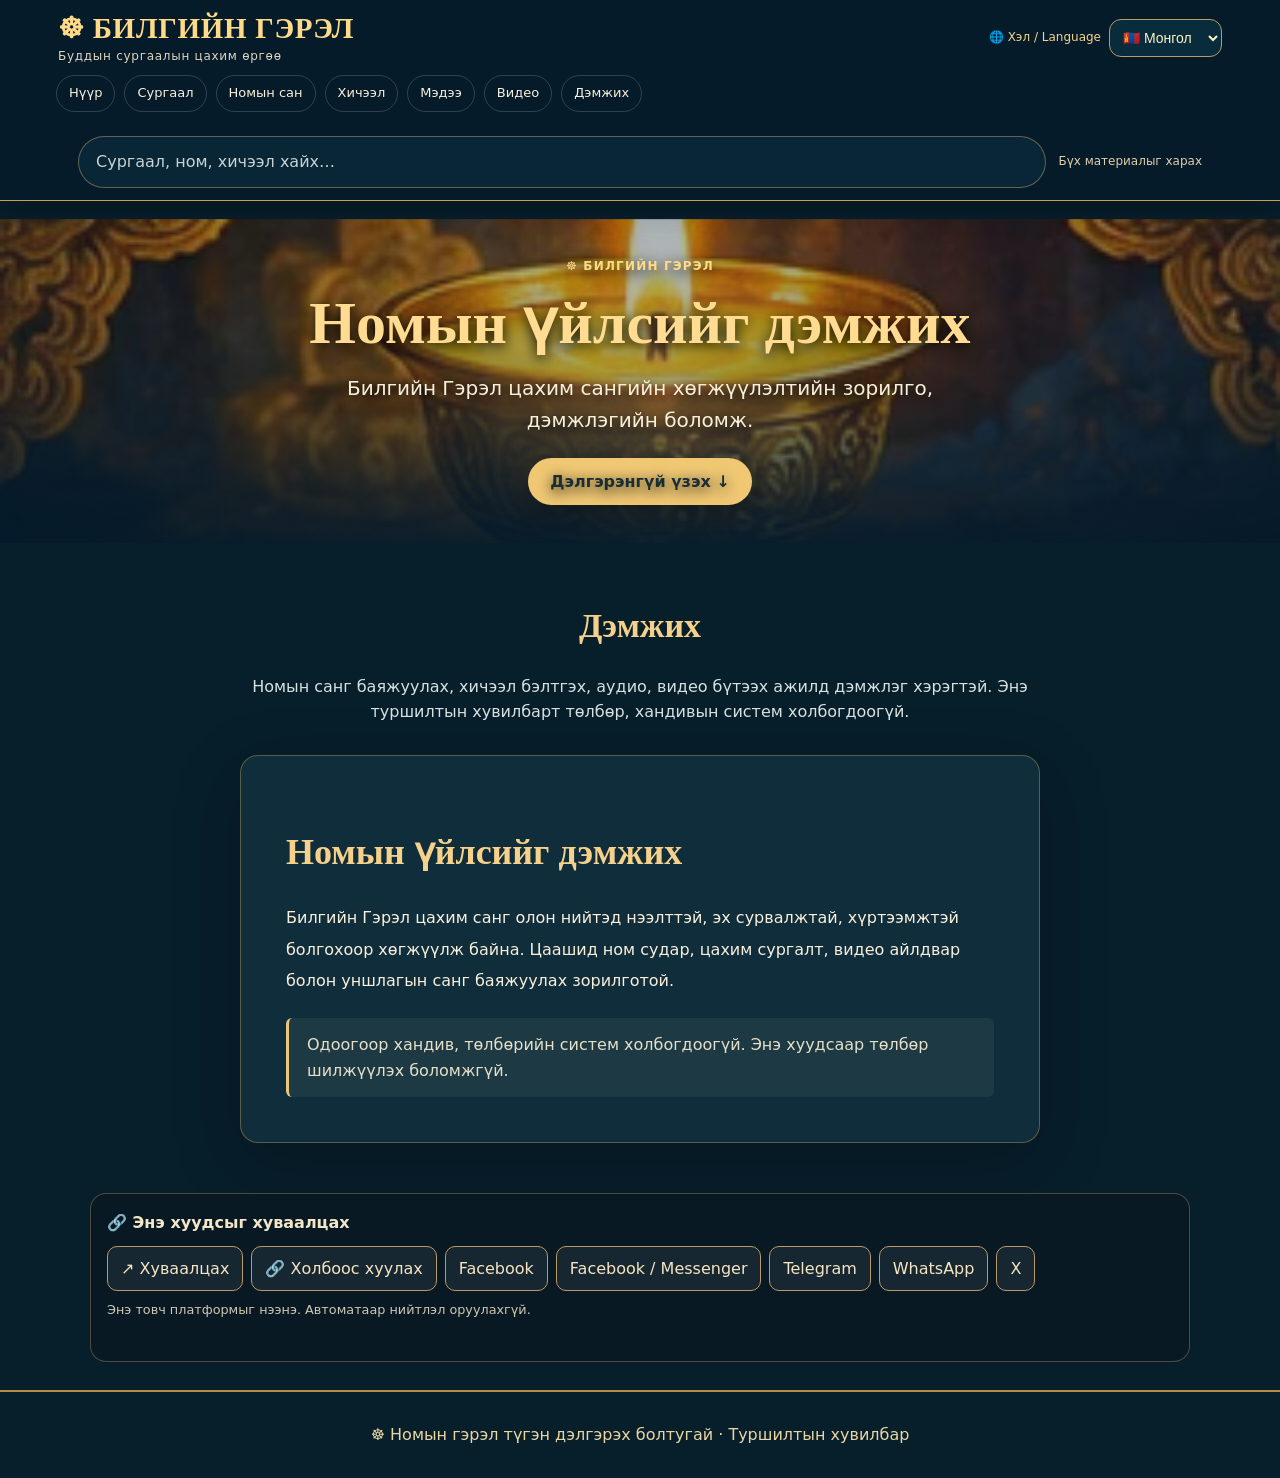
==== demjih.html @ 3743df6e "Add files via upload Signed-off-by: baajiika-cloud <baajiika@gmail.com>" ====
<!DOCTYPE html>

<html lang="mn"><head><meta charset="utf-8"/><meta content="width=device-width,initial-scale=1" name="viewport"/><meta content="#071e2b" name="theme-color"/><title>Дэмжих — Билгийн Гэрэл</title><style>*{box-sizing:border-box}html{scroll-behavior:smooth}body{margin:0;background:#071e2b;color:#f9f0db;font-family:system-ui,-apple-system,"Segoe UI",Arial,sans-serif;line-height:1.6}a{color:inherit}a:focus-visible{outline:3px solid #f8cb6c;outline-offset:4px}header{position:sticky;top:0;z-index:20;background:#071c2bf2;border-bottom:1px solid #c9a14c;backdrop-filter:blur(12px)}.head{max-width:1200px;margin:auto;display:flex;align-items:center;justify-content:space-between;gap:12px;padding:12px 18px}.brand{text-decoration:none;color:#ffda88;font:bold clamp(20px,3vw,29px) Georgia,serif;line-height:1.15}.brand small{display:block;color:#ded5bf;font:12px system-ui;margin-top:4px}.nav{display:flex;gap:5px;flex-wrap:wrap;justify-content:center;max-width:1200px;margin:auto;padding:0 10px 11px}.nav a{text-decoration:none;border:1px solid #ffffff2a;border-radius:999px;padding:7px 12px;font-size:13px}.nav a:hover,.nav a[aria-current=page]{background:#efc977;color:#142c37;border-color:#efc977}.hero{min-height:clamp(330px,48vw,570px);position:relative;display:grid;place-items:center;text-align:center;isolation:isolate;overflow:hidden;background:#1d4553}.hero:before{content:"";position:absolute;inset:0;z-index:-2;background-image:linear-gradient(180deg,#04152242,#05152280 55%,#061b2bee),var(--hero);background-position:center;background-size:cover;animation:reveal 1.1s ease both,zoom 24s ease-in-out infinite alternate}.hero:after{content:"";position:absolute;inset:0;z-index:-1;background:radial-gradient(ellipse,#061c2a24 0%,#04162270 90%)}.hero-inner{padding:38px 18px;max-width:900px;text-shadow:0 3px 14px #000}.eyebrow{color:#ffda87;font-weight:700;letter-spacing:.1em;font-size:12px}.hero h1{font:bold clamp(30px,6vw,60px) Georgia,serif;color:#ffdc91;line-height:1.16;margin:13px auto}.hero p{font-size:clamp(14px,2vw,20px);max-width:680px;margin:0 auto}.cta{display:inline-block;text-decoration:none;background:#f0c874;color:#182d36;border-radius:30px;padding:11px 22px;font-weight:750;margin-top:22px;box-shadow:0 5px 25px #0005}.container{max-width:1160px;margin:auto;padding:36px 18px 64px}.intro{max-width:820px;margin:0 auto 30px;text-align:center}.intro h2{font:700 clamp(23px,4vw,34px) Georgia,serif;color:#f4d18b}.intro p{color:#d7e1df}.grid{display:grid;grid-template-columns:repeat(3,minmax(0,1fr));gap:18px}.card{display:block;text-decoration:none;background:#102f3d;border:1px solid #ad8c4a78;border-radius:17px;overflow:hidden;box-shadow:0 8px 26px #0003;transition:transform .25s,box-shadow .25s}.card:hover{transform:translateY(-5px);box-shadow:0 14px 30px #0007}.card img{width:100%;aspect-ratio:16/9;object-fit:cover;display:block}.card .content{padding:18px}.card h3{margin:0 0 7px;color:#f8d48c;font-size:19px}.card p{font-size:14px;color:#e1e7e5;margin:0 0 10px}.more{color:#f4cc75;font-weight:700;font-size:13px}.article{max-width:800px;margin:auto;background:#102d3b;border:1px solid #c5a35c69;border-radius:18px;padding:clamp(20px,5vw,45px)}.article h2{color:#f5d18b;font:700 clamp(24px,4vw,36px) Georgia,serif}.article p{white-space:pre-line;font-size:16px;line-height:1.95}.back{display:inline-block;margin-bottom:12px;color:#f4cf80}.notice{border-left:3px solid #e8c77d;padding:14px 18px;background:#1d3a44;color:#e6dfc9;border-radius:6px;margin-top:22px}.foot{background:#061724;border-top:1px solid #947641;padding:28px 16px;text-align:center;color:#d8cbaa;font-size:13px}.foot b{color:#f6d38b}.section-tiles{margin-top:24px}.tag{color:#f0cc86;font-size:12px;letter-spacing:.06em}@keyframes reveal{from{opacity:.35}to{opacity:1}}@keyframes zoom{from{transform:scale(1)}to{transform:scale(1.08)}}@media(max-width:800px){.grid{grid-template-columns:repeat(2,minmax(0,1fr))}.nav{flex-wrap:nowrap;justify-content:flex-start;overflow-x:auto;scrollbar-width:thin;padding-bottom:10px}.nav a{white-space:nowrap;flex:none}.hero{min-height:370px}}@media(max-width:520px){.grid{grid-template-columns:1fr}.head{padding:11px 14px}.hero{min-height:350px}.hero-inner{padding:25px 16px}.container{padding:25px 14px 45px}.card img{aspect-ratio:2/1}}@media(prefers-reduced-motion:reduce){*,*:before,*:after{animation:none!important;transition:none!important;scroll-behavior:auto!important}}

.page-section{scroll-margin-top:116px;border-bottom:2px solid #b68c48;min-height:55vh} .page-section:not(:first-child){padding-top:18px}.page-section:not(:first-child) .hero{min-height:290px} .page-section:target{animation:pageIn .55s ease both}@keyframes pageIn{from{opacity:.45;transform:translateY(15px)}to{opacity:1;transform:translateY(0)}} .nav{overflow-x:auto;flex-wrap:nowrap;justify-content:flex-start;scrollbar-width:thin}.nav a{white-space:nowrap;flex:none} .page-section .container{padding-bottom:32px} @media(prefers-reduced-motion:reduce){*,*:before,*:after{animation:none!important;scroll-behavior:auto!important}}
/* 2026 design refresh */
:root{color-scheme:dark;--gold:#f4d18b;--ink:#071e2b}body{overflow-x:hidden}html{scroll-padding-top:128px}header{box-shadow:0 6px 28px #0004}.head{min-height:68px}.brand{letter-spacing:.025em}.nav{gap:9px;padding:0 16px 12px}.nav a{transition:background .2s,transform .2s}.nav a:active{transform:scale(.96)}.card{background:linear-gradient(145deg,#143746,#0b2534);border-color:#d4af635c}.card img{background:#1b4350}.card .content{min-height:125px}.article{box-shadow:0 20px 70px #0003}.article p{overflow-wrap:anywhere}.hero:after{pointer-events:none}.tool-row{max-width:1160px;margin:0 auto;padding:12px 18px;display:flex;align-items:center;gap:12px;flex-wrap:wrap}.search-input{flex:1;min-width:180px;border:1px solid #bba06d80;border-radius:999px;background:#092636;color:#fff;padding:12px 17px;font:inherit}.search-input::placeholder{color:#c8d3d4}.tool-note{font-size:12px;color:#dfcfaa}.quick-btn{border:1px solid #caa65d;border-radius:999px;background:#163947;color:#f9dda0;padding:9px 14px;cursor:pointer;font:inherit}.lesson-actions{display:flex;gap:8px;flex-wrap:wrap;margin-top:14px}.lesson-btn{border:1px solid #cba763;border-radius:10px;padding:9px 12px;color:#ffe4a7;background:#173c48;cursor:pointer;font:inherit}.lesson-btn[aria-pressed=true]{background:#f1ce86;color:#08202c}.reading-guide{background:#0b2b39;border:1px solid #bda06755;border-radius:16px;padding:20px;margin:22px auto;max-width:800px}.reading-guide h3{color:#f4d18b;margin-top:0}.reading-guide p{margin:9px 0}.search-empty{padding:16px;color:#f2d69b}.mobile-top{display:none}.skip-link{position:absolute;left:-999px;top:0;background:#f4d18b;color:#081d29;padding:10px;z-index:100}.skip-link:focus{left:8px}@media(max-width:640px){.head{min-height:58px}.brand{font-size:20px}.mobile-top{display:flex;align-items:center;gap:9px}.nav{scroll-snap-type:x proximity}.nav a{scroll-snap-align:start;min-height:39px;display:inline-flex;align-items:center}.hero{min-height:320px}.hero h1{font-size:clamp(29px,9vw,42px)}.card .content{padding:16px}.article{border-radius:12px;padding:20px 17px}.tool-row{padding:10px 14px}.page-section{scroll-margin-top:112px}}@media(min-width:1200px){.grid{gap:23px}.card img{aspect-ratio:1.9}}
.card[hidden]{display:none!important}
/* Билгийн Гэрэл · хөдөлгөөнт, дасан зохицох загвар */
.menu-toggle{display:none;align-items:center;gap:9px;background:#173c4b;color:#ffe0a0;border:1px solid #d9b66b;border-radius:12px;padding:10px 14px;font-weight:750;font-size:15px;cursor:pointer}
.menu-toggle svg{width:22px;height:22px;stroke:currentColor;fill:none;stroke-width:2;stroke-linecap:round}
.hero:before{animation:reveal 1.1s ease both,zoom 32s ease-in-out infinite alternate;background-position:center 43%;filter:saturate(1.08) brightness(1.1)}
.hero:after{background:radial-gradient(ellipse at 50% 38%,transparent 0%,#04182742 64%,#041827b3 100%)}
.hero-inner{position:relative;z-index:1;animation:heroRise .8s ease both}
.hero .cta{transition:transform .25s ease,box-shadow .25s ease}
.hero .cta:hover{transform:translateY(-3px);box-shadow:0 10px 28px #0007}
.card{transition:transform .35s ease,box-shadow .35s ease,border-color .35s ease}
.card:hover{transform:translateY(-6px);box-shadow:0 16px 36px #0005}
@keyframes heroRise{from{opacity:0;transform:translateY(16px)}to{opacity:1;transform:translateY(0)}}
@keyframes softGlow{0%,100%{opacity:.25;transform:scale(.96)}50%{opacity:.5;transform:scale(1.06)}}
.hero .hero-inner:before{content:"";position:absolute;inset:3% 14%;z-index:-1;pointer-events:none;background:radial-gradient(ellipse,#f3ca7655,transparent 68%);filter:blur(34px);animation:softGlow 9s ease-in-out infinite}
.reveal-on-scroll{opacity:0;transform:translateY(17px);transition:opacity .65s ease,transform .65s ease}
.reveal-on-scroll.is-visible{opacity:1;transform:none}
@media(max-width:720px){
 .head{padding:12px 16px;min-height:76px}.brand{font-size:clamp(20px,5.2vw,25px)}
 .menu-toggle{display:inline-flex;flex-shrink:0}
 header .nav{display:grid;grid-template-columns:repeat(2,minmax(0,1fr));gap:9px;max-height:0;overflow:hidden;visibility:hidden;opacity:0;padding:0 16px;margin:0;transition:max-height .36s ease,opacity .3s ease,padding .3s ease,visibility .3s}
 header.menu-open .nav{max-height:400px;visibility:visible;opacity:1;padding:10px 16px 16px}
 header .nav a{font-size:15px;text-align:center;padding:12px 8px;background:#103545;border-radius:12px}
 .hero{min-height:clamp(380px,75svh,570px)}
 .hero h1{font-size:clamp(29px,8.4vw,43px);line-height:1.16;max-width:580px}
 .hero-inner{padding:34px 20px 40px}
 .hero p{font-size:clamp(14px,3.8vw,17px);line-height:1.55}
 .hero:before{background-position:center 40%}
 .hero .cta{font-size:16px;padding:11px 20px}
}
@media(max-width:390px){.brand{font-size:19px}.brand small{font-size:10px}.menu-toggle{padding:9px 11px;font-size:14px}}
@media(prefers-reduced-motion:reduce){html{scroll-behavior:auto}.hero:before,.hero-inner,.hero .hero-inner:before{animation:none!important}.reveal-on-scroll{opacity:1;transform:none;transition:none}.card,.hero .cta{transition:none}}

/* International library extension — keeps existing layout and content */
.head{flex-wrap:wrap}.locale-control{display:flex;align-items:center;gap:8px;margin-left:auto}.locale-control label{font-size:12px;color:#f3d28c}.locale-control select{max-width:160px;background:#092c3c;color:#fff1c6;border:1px solid #b89c63;border-radius:12px;padding:9px;font-size:14px}.world-library{max-width:1150px;margin:32px auto 60px;padding:26px;border:1px solid #b08a4b;border-radius:22px;background:linear-gradient(135deg,#0d3442,#071f2c);box-shadow:0 16px 44px #0003}.world-head{text-align:center}.world-head>span{letter-spacing:.17em;color:#c9aa70;font-size:11px}.world-head h2{font-size:clamp(25px,4vw,38px);color:#f2d28b;margin:12px 0}.world-head p{max-width:750px;margin:0 auto 24px;line-height:1.65}.world-filters{display:grid;grid-template-columns:2fr 1fr;gap:12px;margin:20px 0}.world-filters input,.world-filters select{width:100%;min-width:0;background:#082432;color:#f6e9ce;border:1px solid #9b8357;border-radius:12px;padding:14px}.world-grid{display:grid;grid-template-columns:repeat(3,minmax(0,1fr));gap:16px}.world-card{border:1px solid #5b6670;border-radius:17px;background:#103b49;padding:22px;min-width:0;transition:transform .25s ease,border-color .25s ease}.world-card:hover{transform:translateY(-4px);border-color:#e2bd76}.world-symbol{font-size:29px}.world-card h3{color:#f3d28c;margin:12px 0 4px;font-size:20px}.world-card small{color:#b8cbd0}.world-card p{line-height:1.6}.world-status{display:inline-block;color:#d7c7a5;border:1px solid #857554;border-radius:99px;padding:5px 9px;font-size:11px}.world-disclaimer{font-size:13px;color:#c6c8c4;margin:20px 0 0}@media(max-width:740px){.head{gap:10px}.locale-control{order:3;width:100%;justify-content:flex-end}.world-library{padding:16px;margin:24px 12px}.world-grid{grid-template-columns:repeat(2,minmax(0,1fr))}.world-filters{grid-template-columns:1fr}.world-card{padding:15px}.world-card h3{font-size:17px}}@media(max-width:420px){.world-grid{grid-template-columns:1fr}}@media(prefers-reduced-motion:reduce){.world-card{transition:none}.world-card:hover{transform:none}}
</style><style>
/* Нэг удаад нэг үндсэн хуудас */
.page-section{display:none!important}
.page-section.active-page{display:block!important;animation:pageEnter .35s ease both}
@keyframes pageEnter{from{opacity:.5;transform:translateY(10px)}to{opacity:1;transform:none}}
.nav a[aria-current="page"]{color:#ffe0a0;border-color:#d7ac66}
@media(prefers-reduced-motion:reduce){.page-section.active-page{animation:none}}
</style><meta content="Билгийн Гэрэл — Буддын сургаал, хичээл, олон улсын номын сан, мэдээ, видео номлолын цахим өргөө." name="description"/><meta content="website" property="og:type"/><meta content="Билгийн Гэрэл" property="og:site_name"/><meta content="Билгийн Гэрэл — Буддын сургаалын цахим өргөө" property="og:title"/><meta content="Буддын сургаал, номын сан, хичээл, мэдээ, видео номлолыг нэг дороос." property="og:description"/><meta content="https://bilgiin-gerel.vercel.app/demjih.html" property="og:url"/><meta content="summary" name="twitter:card"/><meta content="Билгийн Гэрэл" name="twitter:title"/><link href="https://bilgiin-gerel.vercel.app/demjih.html" rel="canonical"/><style>
.bg-share{margin:18px auto 28px;max-width:1100px;padding:16px;border:1px solid rgba(203,169,98,.35);border-radius:16px;background:rgba(10,25,35,.75);color:#f4e6c8}
.bg-share-title{font-size:1rem;font-weight:700;margin-bottom:10px}.bg-share-links{display:flex;flex-wrap:wrap;gap:8px}
.bg-share button,.bg-share a{display:inline-flex;align-items:center;justify-content:center;gap:5px;min-height:42px;padding:9px 13px;border:1px solid #b99b63;border-radius:10px;background:rgba(255,255,255,.06);color:#f5e5c2;text-decoration:none;font:inherit;cursor:pointer}
.bg-share button:focus-visible,.bg-share a:focus-visible{outline:3px solid #fff;outline-offset:2px}
.bg-share-note{font-size:.8rem;opacity:.85;margin-top:9px}.bg-share-feedback{font-size:.85rem;min-height:1.4em;margin-top:5px}
</style><style>
.skip-to-content{position:absolute;left:12px;top:-90px;z-index:999;background:#f3ce79;color:#132938;padding:12px 18px;border-radius:8px}
.skip-to-content:focus{top:10px}
button:focus-visible,select:focus-visible,input:focus-visible{outline:3px solid #f5d077;outline-offset:3px}
@media(prefers-reduced-motion:reduce){*,*::before,*::after{scroll-behavior:auto!important;animation-duration:.01ms!important;transition-duration:.01ms!important}}
</style><link href="https://bilgiin-gerel.vercel.app/" rel="canonical"/><link href="/favicon.svg" rel="icon" type="image/svg+xml"/><link href="/site.webmanifest" rel="manifest"/><style>
/* Нүүр хуудасны бүтэн дүр: зургийг огт тайрахгүй */
#nuur .hero-home-full{display:grid;grid-template-columns:minmax(0,1fr) minmax(360px,1fr);align-items:center;min-height:520px;gap:clamp(12px,3vw,44px);padding:clamp(22px,4vw,56px) max(20px,calc((100vw - 1200px)/2));overflow:hidden;background:linear-gradient(135deg,#092535,#103b46 65%,#092432);isolation:isolate}
#nuur .hero-home-full::before{content:"";position:relative;inset:auto;z-index:auto;display:block;width:100%;height:min(66vw,510px);min-height:360px;background-image:var(--hero);background-repeat:no-repeat;background-size:contain;background-position:center;animation:homeImageEnter .7s ease-out both;grid-column:2;grid-row:1}
#nuur .hero-home-full::after{display:none}
#nuur .hero-home-full .hero-inner{grid-column:1;grid-row:1;text-align:left;padding:24px 0;max-width:620px;text-shadow:none}
#nuur .hero-home-full h1{font-size:clamp(31px,3.5vw,54px);line-height:1.2;margin:16px 0;color:#f9d992}
#nuur .hero-home-full p{margin:0;max-width:570px;color:#e8e8dc;line-height:1.8}
#nuur .hero-home-full .cta{margin-top:25px}
@keyframes homeImageEnter{from{opacity:.3;transform:translateY(12px)}to{opacity:1;transform:none}}
@media(max-width:800px){
 #nuur .hero-home-full{grid-template-columns:minmax(0,1fr);gap:4px;min-height:0;padding:24px 18px 38px}
 #nuur .hero-home-full::before{grid-column:1;grid-row:1;width:100%;height:auto;min-height:0;aspect-ratio:450/330;background-size:contain}
 #nuur .hero-home-full .hero-inner{grid-column:1;grid-row:2;text-align:center;padding:14px 0 0;max-width:100%}
 #nuur .hero-home-full h1{font-size:clamp(28px,6.2vw,42px);margin:12px auto}
 #nuur .hero-home-full p{margin:auto}
}
@media(prefers-reduced-motion:reduce){#nuur .hero-home-full::before{animation:none}}
</style></head><body><a class="skip-to-content" href="#main-content">Үндсэн агуулга руу шилжих</a><a class="skip-link" href="#nuur">Үндсэн агуулга руу очих</a><header><div class="head"><a class="brand" href="#nuur">☸ БИЛГИЙН ГЭРЭЛ<small>Буддын сургаалын цахим өргөө</small></a><button aria-controls="main-nav" aria-expanded="false" class="menu-toggle" id="mobile-menu-toggle" type="button"><svg aria-hidden="true" viewbox="0 0 24 24"><path d="M4 6h16M4 12h16M4 18h16"></path></svg><span>Цэс</span></button><div class="locale-control"><label for="site-language">🌐 <span id="lang-label">Хэл / Language</span></label><select aria-label="Сайтын хэл сонгох" id="site-language"><option value="mn">🇲🇳 Монгол</option><option value="en">🇬🇧 English</option><option value="bo">🏔️ བོད་སྐད།</option><option value="zh">🇨🇳 中文</option><option value="ja">🇯🇵 日本語</option><option value="ko">🇰🇷 한국어</option><option value="ru">🇷🇺 Русский</option></select></div></div><nav aria-label="Үндсэн цэс" class="nav" id="main-nav"><a href="#nuur">Нүүр</a><a href="#surgaal">Сургаал</a><a href="#nom">Номын сан</a><a href="#hicheel">Хичээл</a><a href="#medee">Мэдээ</a><a href="#video">Видео</a><a href="#demjih">Дэмжих</a></nav><div class="tool-row" role="search"><input aria-label="Сайтын материал хайх" class="search-input" id="site-search" placeholder="Сургаал, ном, хичээл хайх…" type="search"/><span aria-live="polite" class="tool-note" id="search-status">Бүх материалыг харах</span></div></header><section class="page-section" id="nuur"><section class="hero hero-home-full" style="--hero:url([data-uri])"><div class="hero-inner"><div class="eyebrow">☸ БИЛГИЙН ГЭРЭЛ</div><h1>Номын гэрэл түгэн дэлгэрэх болтугай</h1><p>Монголын Буддын шашны сургаал, ном судар, хичээл, айлдварын цахим өргөө.</p><a class="cta" href="#nuur-aguulga">Дэлгэрэнгүй үзэх ↓</a></div></section><section class="container" id="nuur-aguulga"><div class="intro"><h2>Нүүр</h2><p>Билгийн Гэрэл цахим өргөөд тавтай морил. Энд Буддын сургаалын суурь ойлголтыг энгийн тайлбартай уншиж, анхан шатны хичээлүүдтэй танилцаж болно.</p></div><div class="grid section-tiles"><a class="card" href="#surgaal"><img alt="Сургаал хэсгийн дүрслэл" decoding="async" loading="lazy" src="[data-uri]"/><div class="content"><h3>Сургаал</h3><p>Бодь сэтгэл, шүтэн барилдлага, энэрэл нигүүлсэл, амьдралд хэрэгжүүлэх ухаан.</p><span class="more">Нээж үзэх →</span></div></a><a class="card" href="#nom"><img alt="Номын сан хэсгийн дүрслэл" decoding="async" loading="lazy" src="[data-uri]"/><div class="content"><h3>Номын сан</h3><p>Судар, ном, тайлбар, товхимлыг сэдвээр нь ангилан уншаарай.</p><span class="more">Нээж үзэх →</span></div></a><a class="card" href="#hicheel"><img alt="Хичээл хэсгийн дүрслэл" decoding="async" loading="lazy" src="[data-uri]"/><div class="content"><h3>Хичээл</h3><p>Анхан шатнаас эхлэн ойлголтоо алхам алхмаар гүнзгийрүүлэх сургалт.</p><span class="more">Нээж үзэх →</span></div></a><a class="card" href="#medee"><img alt="Мэдээ хэсгийн дүрслэл" decoding="async" loading="lazy" src="[data-uri]"/><div class="content"><h3>Мэдээ</h3><p>Цахим сангийн хөгжүүлэлт, номын танилцуулга, зар мэдээ.</p><span class="more">Нээж үзэх →</span></div></a><a class="card" href="#video"><img alt="Видео хэсгийн дүрслэл" decoding="async" loading="lazy" src="[data-uri]"/><div class="content"><h3>Видео</h3><p>Бясалгалын заавар, сургаалын тайлбар, айлдварын бичлэгийн сан.</p><span class="more">Нээж үзэх →</span></div></a><a class="card" href="#demjih"><img alt="Дэмжих хэсгийн дүрслэл" decoding="async" loading="lazy" src="[data-uri]"/><div class="content"><h3>Дэмжих</h3><p>Билгийн Гэрэл цахим сангийн хөгжүүлэлтийн зорилго, дэмжлэгийн боломж.</p><span class="more">Нээж үзэх →</span></div></a></div></section><div class="bg-share" data-share-section="nuur"><div class="bg-share-title">🔗 Энэ хуудсыг хуваалцах</div><div class="bg-share-links"><button data-share="native" type="button">↗ Хуваалцах</button><button data-share="copy" type="button">🔗 Холбоос хуулах</button><button data-share="facebook" type="button">Facebook</button><button data-share="messenger" title="Facebook-ийн хуваалцах цонх нээнэ; Messenger-ийг тэндээс сонгож болно" type="button">Facebook / Messenger</button><button data-share="telegram" type="button">Telegram</button><button data-share="whatsapp" type="button">WhatsApp</button><button data-share="x" type="button">X</button></div><div class="bg-share-note">Хуваалцах товч нь сонгосон платформыг нээнэ. Автоматаар нийтлэл оруулахгүй.</div><div aria-live="polite" class="bg-share-feedback" role="status"></div></div></section><section class="page-section" id="surgaal"><section class="hero" style="--hero:url([data-uri])"><div class="hero-inner"><div class="eyebrow">☸ БИЛГИЙН ГЭРЭЛ</div><h1>Буддын сургаал</h1><p>Бодь сэтгэл, шүтэн барилдлага, энэрэл нигүүлсэл, амьдралд хэрэгжүүлэх ухаан.</p><a class="cta" href="#surgaal-aguulga">Дэлгэрэнгүй үзэх ↓</a></div></section><section class="container" id="surgaal-aguulga"><div class="intro"><h2>Сургаал</h2><p>Сургаалын гол ойлголтуудыг эхлэгчдэд зориулан хураангуйллаа. Эдгээр нь уламжлалт судрын бүрэн орчуулга бус, танин мэдэхүйн тайлбар юм.</p></div><div class="grid section-tiles"><a class="card" href="#unshih-1"><img alt="Хутагтын дөрвөн үнэн сэдвийн дүрслэл" decoding="async" loading="lazy" src="[data-uri]"/><div class="content"><span class="tag">Сургаал</span><h3>Хутагтын дөрвөн үнэн</h3><p>Зовлон, түүний шалтгаан, гэтлэхүй, гэтлэх мөр.</p><span class="more">Дэлгэрэнгүй унших →</span></div></a><a class="card" href="#unshih-2"><img alt="Бодь сэтгэл сэдвийн дүрслэл" decoding="async" loading="lazy" src="[data-uri]"/><div class="content"><span class="tag">Сургаал</span><h3>Бодь сэтгэл</h3><p>Хамаг амьтны тусын тулд гэгээрэлд тэмүүлэх эрхэм сэтгэл.</p><span class="more">Дэлгэрэнгүй унших →</span></div></a><a class="card" href="#unshih-3"><img alt="Шүтэн барилдлага сэдвийн дүрслэл" decoding="async" loading="lazy" src="[data-uri]"/><div class="content"><span class="tag">Сургаал</span><h3>Шүтэн барилдлага</h3><p>Аливаа үзэгдэл шалтгаан, нөхцөлөөс хамааран үүсдэг.</p><span class="more">Дэлгэрэнгүй унших →</span></div></a><a class="card" href="#unshih-4"><img alt="Арван хар нүгэл ба арван цагаан буян сэдвийн дүрслэл" decoding="async" loading="lazy" src="[data-uri]"/><div class="content"><span class="tag">Сургаал</span><h3>Арван хар нүгэл ба арван цагаан буян</h3><p>Бие, хэл, сэтгэлийн үйлээ хянах тухай.</p><span class="more">Дэлгэрэнгүй унших →</span></div></a></div></section><div class="bg-share" data-share-section="surgaal"><div class="bg-share-title">🔗 Энэ хуудсыг хуваалцах</div><div class="bg-share-links"><button data-share="native" type="button">↗ Хуваалцах</button><button data-share="copy" type="button">🔗 Холбоос хуулах</button><button data-share="facebook" type="button">Facebook</button><button data-share="messenger" title="Facebook-ийн хуваалцах цонх нээнэ; Messenger-ийг тэндээс сонгож болно" type="button">Facebook / Messenger</button><button data-share="telegram" type="button">Telegram</button><button data-share="whatsapp" type="button">WhatsApp</button><button data-share="x" type="button">X</button></div><div class="bg-share-note">Хуваалцах товч нь сонгосон платформыг нээнэ. Автоматаар нийтлэл оруулахгүй.</div><div aria-live="polite" class="bg-share-feedback" role="status"></div></div></section><section class="page-section" id="nom"><section class="hero" style="--hero:url([data-uri])"><div class="hero-inner"><div class="eyebrow">☸ БИЛГИЙН ГЭРЭЛ</div><h1>Цахим номын сан</h1><p>Судар, ном, тайлбар, товхимлыг сэдвээр нь ангилан уншаарай.</p><a class="cta" href="#nom-aguulga">Дэлгэрэнгүй үзэх ↓</a></div></section><section class="container" id="nom-aguulga"><div class="intro"><h2>Номын сан</h2><p>Номын сангийн туршилтын хэсэгт зохиогчийн эрхийн асуудалгүй, шинээр бичсэн товч тайлбаруудыг байршуулсан. Баталгаажуулсан эх судруудыг цаашид нэмж болно.</p></div><div class="grid section-tiles"><a class="card" href="#unshih-5"><img alt="Гурван эрдэнийн тухай товч уншлага сэдвийн дүрслэл" decoding="async" loading="lazy" src="[data-uri]"/><div class="content"><span class="tag">Номын сан</span><h3>Гурван эрдэнийн тухай товч уншлага</h3><p>Бурхан, Ном, Хувраг гурвын утга.</p><span class="more">Дэлгэрэнгүй унших →</span></div></a><a class="card" href="#unshih-6"><img alt="Өдөр тутмын бясалгалын товхимол сэдвийн дүрслэл" decoding="async" loading="lazy" src="[data-uri]"/><div class="content"><span class="tag">Номын сан</span><h3>Өдөр тутмын бясалгалын товхимол</h3><p>Анхаарал, амьсгал, эргэцүүллийн энгийн дадал.</p><span class="more">Дэлгэрэнгүй унших →</span></div></a><a class="card" href="#unshih-7"><img alt="Шантидевагийн сургаалтай танилцах нь сэдвийн дүрслэл" decoding="async" loading="lazy" src="[data-uri]"/><div class="content"><span class="tag">Номын сан</span><h3>Шантидевагийн сургаалтай танилцах нь</h3><p>“Бодьсадвын явдалд орохуй” бүтээлийн сэдэвчилсэн танилцуулга.</p><span class="more">Дэлгэрэнгүй унших →</span></div></a></div><section class="world-library" id="world-library"><div class="world-head"><span>☸ INTERNATIONAL LIBRARY</span><h2 id="world-title">Олон улсын номын сан</h2><p id="world-note">Энэ хэсэгт дэлхийн олон орны эх судар, тайлбар, орчуулгыг эх сурвалж болон зохиогчийн эрхийг нягталсны дараа нэмнэ.</p></div><div class="world-filters"><input aria-label="Номын сангийн хайлт" id="world-search" placeholder="Номын нэр, хэл, сэдвээр хайх" type="search"/><select aria-label="Номын сангийн төрөл" id="world-filter"><option value="all">Бүх сан</option><option value="mn">Монгол номын сан</option><option value="bo">Төвөд номын сан</option><option value="pi">Пали судрын сан</option><option value="sa">Санскрит судрын сан</option><option value="zh">Хятад судрын сан</option><option value="other">Дэлхийн бусад орны сан</option></select></div><div class="world-grid"><article class="world-card" data-coll="mn" data-search="Монгол номын сан Mongolian texts Монгол хэл дээрх сургаал, тайлбар, ном судар"><span class="world-symbol">☸</span><h3>Монгол номын сан</h3><small>Mongolian texts</small><p>Монгол хэл дээрх сургаал, тайлбар, ном судар</p><span class="world-status">Материал нэмэхээр төлөвлөсөн</span></article><article class="world-card" data-coll="bo" data-search="Төвөд номын сан Tibetan texts Канжуур, Данжуур, төвөд хэлний тайлбар зохиол"><span class="world-symbol">📜</span><h3>Төвөд номын сан</h3><small>Tibetan texts</small><p>Канжуур, Данжуур, төвөд хэлний тайлбар зохиол</p><span class="world-status">Материал нэмэхээр төлөвлөсөн</span></article><article class="world-card" data-coll="pi" data-search="Пали судрын сан Pali Canon Типитака, Никая болон тайлбарууд"><span class="world-symbol">🍃</span><h3>Пали судрын сан</h3><small>Pali Canon</small><p>Типитака, Никая болон тайлбарууд</p><span class="world-status">Материал нэмэхээр төлөвлөсөн</span></article><article class="world-card" data-coll="sa" data-search="Санскрит судрын сан Sanskrit texts Их хөлгөний судар, шастирын эх сурвалж"><span class="world-symbol">🪷</span><h3>Санскрит судрын сан</h3><small>Sanskrit texts</small><p>Их хөлгөний судар, шастирын эх сурвалж</p><span class="world-status">Материал нэмэхээр төлөвлөсөн</span></article><article class="world-card" data-coll="zh" data-search="Хятад судрын сан Chinese texts Хятад хэлний Буддын судар, тайлбар"><span class="world-symbol">📖</span><h3>Хятад судрын сан</h3><small>Chinese texts</small><p>Хятад хэлний Буддын судар, тайлбар</p><span class="world-status">Материал нэмэхээр төлөвлөсөн</span></article><article class="world-card" data-coll="other" data-search="Дэлхийн бусад орны сан World collections Англи, Япон, Солонгос, Орос болон бусад хэл"><span class="world-symbol">🌏</span><h3>Дэлхийн бусад орны сан</h3><small>World collections</small><p>Англи, Япон, Солонгос, Орос болон бусад хэл</p><span class="world-status">Материал нэмэхээр төлөвлөсөн</span></article></div><p hidden="" id="world-empty">Илэрц олдсонгүй.</p><p class="world-disclaimer" id="world-disclaimer">Одоогоор эдгээр нь номын сангийн ангилал юм. Бодит судар, PDF болон орчуулгыг эх сурвалж, зөвшөөрлийг баталгаажуулсны дараа байршуулна.</p></section></section><div class="bg-share" data-share-section="nom"><div class="bg-share-title">🔗 Энэ хуудсыг хуваалцах</div><div class="bg-share-links"><button data-share="native" type="button">↗ Хуваалцах</button><button data-share="copy" type="button">🔗 Холбоос хуулах</button><button data-share="facebook" type="button">Facebook</button><button data-share="messenger" title="Facebook-ийн хуваалцах цонх нээнэ; Messenger-ийг тэндээс сонгож болно" type="button">Facebook / Messenger</button><button data-share="telegram" type="button">Telegram</button><button data-share="whatsapp" type="button">WhatsApp</button><button data-share="x" type="button">X</button></div><div class="bg-share-note">Хуваалцах товч нь сонгосон платформыг нээнэ. Автоматаар нийтлэл оруулахгүй.</div><div aria-live="polite" class="bg-share-feedback" role="status"></div></div></section><section class="page-section" id="hicheel"><section class="hero" style="--hero:url([data-uri])"><div class="hero-inner"><div class="eyebrow">☸ БИЛГИЙН ГЭРЭЛ</div><h1>Цахим хичээл</h1><p>Анхан шатнаас эхлэн ойлголтоо алхам алхмаар гүнзгийрүүлэх сургалт.</p><a class="cta" href="#hicheel-aguulga">Дэлгэрэнгүй үзэх ↓</a></div></section><section class="container" id="hicheel-aguulga"><div class="intro"><h2>Хичээл</h2><p>Хичээл бүр зорилго, товч тайлбар, өөрийгөө шалгах асуулттай. Дуусгасан хичээлийг энэ төхөөрөмж дээр түр тэмдэглэж болно.</p></div><div class="grid section-tiles"><a class="card" href="#unshih-8"><img alt="Хичээл 1 — Гурван эрдэнэ сэдвийн дүрслэл" decoding="async" loading="lazy" src="[data-uri]"/><div class="content"><span class="tag">Хичээл</span><h3>Хичээл 1 — Гурван эрдэнэ</h3><p>Анхан шат • 10 минут</p><span class="more">Дэлгэрэнгүй унших →</span></div></a><a class="card" href="#unshih-9"><img alt="Хичээл 2 — Үйл ба үр сэдвийн дүрслэл" decoding="async" loading="lazy" src="[data-uri]"/><div class="content"><span class="tag">Хичээл</span><h3>Хичээл 2 — Үйл ба үр</h3><p>Анхан шат • 12 минут</p><span class="more">Дэлгэрэнгүй унших →</span></div></a><a class="card" href="#unshih-10"><img alt="Хичээл 3 — Энэрэл нигүүлсэл сэдвийн дүрслэл" decoding="async" loading="lazy" src="[data-uri]"/><div class="content"><span class="tag">Хичээл</span><h3>Хичээл 3 — Энэрэл нигүүлсэл</h3><p>Анхан шат • 15 минут</p><span class="more">Дэлгэрэнгүй унших →</span></div></a><a class="card" href="#unshih-11"><img alt="Хичээл 4 — Шүтэн барилдлага сэдвийн дүрслэл" decoding="async" loading="lazy" src="[data-uri]"/><div class="content"><span class="tag">Хичээл</span><h3>Хичээл 4 — Шүтэн барилдлага</h3><p>Дунд шатны эхлэл • 18 минут</p><span class="more">Дэлгэрэнгүй унших →</span></div></a></div></section><div class="bg-share" data-share-section="hicheel"><div class="bg-share-title">🔗 Энэ хуудсыг хуваалцах</div><div class="bg-share-links"><button data-share="native" type="button">↗ Хуваалцах</button><button data-share="copy" type="button">🔗 Холбоос хуулах</button><button data-share="facebook" type="button">Facebook</button><button data-share="messenger" title="Facebook-ийн хуваалцах цонх нээнэ; Messenger-ийг тэндээс сонгож болно" type="button">Facebook / Messenger</button><button data-share="telegram" type="button">Telegram</button><button data-share="whatsapp" type="button">WhatsApp</button><button data-share="x" type="button">X</button></div><div class="bg-share-note">Хуваалцах товч нь сонгосон платформыг нээнэ. Автоматаар нийтлэл оруулахгүй.</div><div aria-live="polite" class="bg-share-feedback" role="status"></div></div></section><section class="page-section" id="medee"><section class="hero" style="--hero:url([data-uri])"><div class="hero-inner"><div class="eyebrow">☸ БИЛГИЙН ГЭРЭЛ</div><h1>Мэдээ, мэдээлэл</h1><p>Цахим сангийн хөгжүүлэлт, номын танилцуулга, зар мэдээ.</p><a class="cta" href="#medee-aguulga">Дэлгэрэнгүй үзэх ↓</a></div></section><section class="container" id="medee-aguulga"><div class="intro"><h2>Мэдээ</h2><p>Энэ хэсгийн нийтлэлүүд нь сайтын жишиг агуулга бөгөөд бодит хийд, байгууллагын албан ёсны мэдээ биш.</p></div><div class="grid section-tiles"><a class="card" href="#unshih-12"><img alt="Цахим номын өргөөний туршилтын хувилбар сэдвийн дүрслэл" decoding="async" loading="lazy" src="[data-uri]"/><div class="content"><span class="tag">Мэдээ</span><h3>Цахим номын өргөөний туршилтын хувилбар</h3><p>Сайтын хөгжүүлэлтийн тэмдэглэл</p><span class="more">Дэлгэрэнгүй унших →</span></div></a><a class="card" href="#unshih-13"><img alt="Номын сангийн агуулгыг баяжуулах төлөвлөгөө сэдвийн дүрслэл" decoding="async" loading="lazy" src="[data-uri]"/><div class="content"><span class="tag">Мэдээ</span><h3>Номын сангийн агуулгыг баяжуулах төлөвлөгөө</h3><p>Цаашдын ажлын танилцуулга</p><span class="more">Дэлгэрэнгүй унших →</span></div></a></div></section><div class="bg-share" data-share-section="medee"><div class="bg-share-title">🔗 Энэ хуудсыг хуваалцах</div><div class="bg-share-links"><button data-share="native" type="button">↗ Хуваалцах</button><button data-share="copy" type="button">🔗 Холбоос хуулах</button><button data-share="facebook" type="button">Facebook</button><button data-share="messenger" title="Facebook-ийн хуваалцах цонх нээнэ; Messenger-ийг тэндээс сонгож болно" type="button">Facebook / Messenger</button><button data-share="telegram" type="button">Telegram</button><button data-share="whatsapp" type="button">WhatsApp</button><button data-share="x" type="button">X</button></div><div class="bg-share-note">Хуваалцах товч нь сонгосон платформыг нээнэ. Автоматаар нийтлэл оруулахгүй.</div><div aria-live="polite" class="bg-share-feedback" role="status"></div></div></section><section class="page-section" id="video"><section class="hero" style="--hero:url([data-uri])"><div class="hero-inner"><div class="eyebrow">☸ БИЛГИЙН ГЭРЭЛ</div><h1>Видео, аудио сан</h1><p>Бясалгалын заавар, сургаалын тайлбар, айлдварын бичлэгийн сан.</p><a class="cta" href="#video-aguulga">Дэлгэрэнгүй үзэх ↓</a></div></section><section class="container" id="video-aguulga"><div class="intro"><h2>Видео</h2><p>Одоогоор бодит видео файл холбогдоогүй. Доорх картуудад цаашид хийх бичлэгүүдийн агуулга, хугацаа, зохиолын төлөвлөгөөг харууллаа.</p></div><div class="grid section-tiles"><a class="card" href="#unshih-14"><img alt="5 минутын анхаарал төвлөрүүлэх дадал сэдвийн дүрслэл" decoding="async" loading="lazy" src="[data-uri]"/><div class="content"><span class="tag">Видео</span><h3>5 минутын анхаарал төвлөрүүлэх дадал</h3><p>Видео зохиол • 5 минут</p><span class="more">Дэлгэрэнгүй унших →</span></div></a><a class="card" href="#unshih-15"><img alt="Бодь сэтгэлийн тухай богино тайлбар сэдвийн дүрслэл" decoding="async" loading="lazy" src="[data-uri]"/><div class="content"><span class="tag">Видео</span><h3>Бодь сэтгэлийн тухай богино тайлбар</h3><p>Reels зохиол • 45 секунд</p><span class="more">Дэлгэрэнгүй унших →</span></div></a></div></section><div class="bg-share" data-share-section="video"><div class="bg-share-title">🔗 Энэ хуудсыг хуваалцах</div><div class="bg-share-links"><button data-share="native" type="button">↗ Хуваалцах</button><button data-share="copy" type="button">🔗 Холбоос хуулах</button><button data-share="facebook" type="button">Facebook</button><button data-share="messenger" title="Facebook-ийн хуваалцах цонх нээнэ; Messenger-ийг тэндээс сонгож болно" type="button">Facebook / Messenger</button><button data-share="telegram" type="button">Telegram</button><button data-share="whatsapp" type="button">WhatsApp</button><button data-share="x" type="button">X</button></div><div class="bg-share-note">Хуваалцах товч нь сонгосон платформыг нээнэ. Автоматаар нийтлэл оруулахгүй.</div><div aria-live="polite" class="bg-share-feedback" role="status"></div></div></section><section class="page-section" id="demjih"><section class="hero" style="--hero:url([data-uri])"><div class="hero-inner"><div class="eyebrow">☸ БИЛГИЙН ГЭРЭЛ</div><h1>Номын үйлсийг дэмжих</h1><p>Билгийн Гэрэл цахим сангийн хөгжүүлэлтийн зорилго, дэмжлэгийн боломж.</p><a class="cta" href="#demjih-aguulga">Дэлгэрэнгүй үзэх ↓</a></div></section><section class="container" id="demjih-aguulga"><div class="intro"><h2>Дэмжих</h2><p>Номын санг баяжуулах, хичээл бэлтгэх, аудио, видео бүтээх ажилд дэмжлэг хэрэгтэй. Энэ туршилтын хувилбарт төлбөр, хандивын систем холбогдоогүй.</p></div><div class="article"><h2>Номын үйлсийг дэмжих</h2><p>Билгийн Гэрэл цахим санг олон нийтэд нээлттэй, эх сурвалжтай, хүртээмжтэй болгохоор хөгжүүлж байна. Цаашид ном судар, цахим сургалт, видео айлдвар болон уншлагын санг баяжуулах зорилготой.</p><div class="notice">Одоогоор хандив, төлбөрийн систем холбогдоогүй. Энэ хуудсаар төлбөр шилжүүлэх боломжгүй.</div></div></section><div class="bg-share" data-share-section="demjih"><div class="bg-share-title">🔗 Энэ хуудсыг хуваалцах</div><div class="bg-share-links"><button data-share="native" type="button">↗ Хуваалцах</button><button data-share="copy" type="button">🔗 Холбоос хуулах</button><button data-share="facebook" type="button">Facebook</button><button data-share="messenger" title="Facebook-ийн хуваалцах цонх нээнэ; Messenger-ийг тэндээс сонгож болно" type="button">Facebook / Messenger</button><button data-share="telegram" type="button">Telegram</button><button data-share="whatsapp" type="button">WhatsApp</button><button data-share="x" type="button">X</button></div><div class="bg-share-note">Хуваалцах товч нь сонгосон платформыг нээнэ. Автоматаар нийтлэл оруулахгүй.</div><div aria-live="polite" class="bg-share-feedback" role="status"></div></div></section><section class="page-section" id="unshih-1"><section class="hero" style="--hero:url([data-uri])"><div class="hero-inner"><div class="eyebrow">Сургаал</div><h1>Хутагтын дөрвөн үнэн</h1><p>Зовлон, түүний шалтгаан, гэтлэхүй, гэтлэх мөр.</p></div></section><section class="container"><article class="article"><a class="back" href="#surgaal">← Сургаал хэсэгт буцах</a><h2>Хутагтын дөрвөн үнэн</h2><p>Зовлонгийн үнэн: нөхцөлдсөн амьдралд ханамжгүй байдал, өөрчлөлт, зовлон оршино.

Зовлонгийн шалтгааны үнэн: хүсэл шунал, зууралдал болон мунхагийн нөлөөгөөр зовлон үүснэ.

Зовлонгоос гэтлэхүйн үнэн: зовлонгийн шалтгаан арилах боломжтой.

Гэтлэх мөрийн үнэн: хутагтын найман гишүүнт мөрийг даган хэрэгжүүлнэ.

Эргэцүүлэх нь: Миний өнөөдрийн бухимдал ямар нөхцөлөөс үүсэв?</p><div class="notice">Энэ нь танин мэдэхүйн зориулалттай товч тайлбар бөгөөд эх судрын бүрэн орчуулга биш.</div><div class="reading-guide"><h3>Өдөр тутам хэрэгжүүлэх нь</h3><p>Зовлонг танихдаа зөвхөн биеийн өвдөлтийг бус, өөрчлөгдөх зүйлээс байнгын ханамж эрэх сэтгэлийг ажиглана. Шалтгааныг нь ойлгох нь буруутан хайхаас илүү тустай. Найман гишүүнт мөр нь зөв үзэл, зөв бодол, зөв үг, зөв үйл, зөв амьжиргаа, зөв хичээл зүтгэл, зөв дурдал, зөв төвлөрлөөс бүрдэнэ.</p><p>Эх сурвалжийн чиглэл: Дхаммачаккаппаваттана сутта (SN 56.11). Энд эх сурвалжийг үгчлэн орчуулаагүй.</p></div></article></section></section><section class="page-section" id="unshih-2"><section class="hero" style="--hero:url([data-uri])"><div class="hero-inner"><div class="eyebrow">Сургаал</div><h1>Бодь сэтгэл</h1><p>Хамаг амьтны тусын тулд гэгээрэлд тэмүүлэх эрхэм сэтгэл.</p></div></section><section class="container"><article class="article"><a class="back" href="#surgaal">← Сургаал хэсэгт буцах</a><h2>Бодь сэтгэл</h2><p>Бодь сэтгэл гэдэг нь зөвхөн өөрийн амар амгаланг бус, хамаг амьтны тусын тулд төгс гэгээрэлд хүрэхийг зорьсон сэтгэл юм.

Өдөр тутмын дадал: “Өнөөдөр миний үг, үйл бусдад тустай байх болтугай” гэж өглөө бүр санаарай.

Энэрэл нигүүлсэл нь бодь сэтгэлийг хөгжүүлэх чухал үндэс болдог.</p><div class="notice">Энэ нь танин мэдэхүйн зориулалттай товч тайлбар бөгөөд эх судрын бүрэн орчуулга биш.</div><div class="reading-guide"><h3>Бодь сэтгэлийн хоёр тал</h3><p>Хүсэмжит бодь сэтгэл нь хамаг амьтны тусын тулд гэгээрэхийг чин сэтгэлээсээ зорих явдал. Үйл хэрэгт орсон бодь сэтгэл нь тэрхүү зорилгоо өглөг, ёс суртахуун, тэвчээр, хичээл зүтгэл, бясалгал, билгүүн ухааны дадлаар хэрэгжүүлэхийг хэлнэ.</p><p>Унших чиглэл: Шантидева, «Бодьсадвын явдалд орохуй», I–III бүлгийн сэдвүүд.</p></div></article></section></section><section class="page-section" id="unshih-3"><section class="hero" style="--hero:url([data-uri])"><div class="hero-inner"><div class="eyebrow">Сургаал</div><h1>Шүтэн барилдлага</h1><p>Аливаа үзэгдэл шалтгаан, нөхцөлөөс хамааран үүсдэг.</p></div></section><section class="container"><article class="article"><a class="back" href="#surgaal">← Сургаал хэсэгт буцах</a><h2>Шүтэн барилдлага</h2><p>Юмс үзэгдэл бие даан, бусдаас үл хамааран оршихгүй; шалтгаан нөхцөл бүрдэхэд үүсэж, нөхцөл өөрчлөгдөхөд хувирна.

Үр, хөрс, ус, дулаан бүрдэхэд ургамал ургах нь энгийн жишээ юм.

Шүтэн барилдлагыг ойлгох нь юмсыг туйлшран баримтлах сэтгэлийг зөөлрүүлэхэд тусална.</p><div class="notice">Энэ нь танин мэдэхүйн зориулалттай товч тайлбар бөгөөд эх судрын бүрэн орчуулга биш.</div><div class="reading-guide"><h3>Энгийн жишээ ба анхаарах зүйл</h3><p>Нэг аяга цай ус, ургамал, дулаан, хөдөлмөр зэрэг олон нөхцөлд тулгуурлан бий болдог. Үүнтэй адил бидний сэтгэлийн төлөв ч шалтгаан, нөхцөлөөс хамааран өөрчлөгдөнө. Шүтэн барилдлага нь «юу ч байхгүй» гэсэн үг биш; харин юмс өөрөөсөө, бусдаас үл хамаарах мөн чанартай оршдоггүйг эргэцүүлэх үндэс юм.</p><p>Унших чиглэл: Шүтэн барилдлагын тухай Буддын эх сурвалжууд; гүнзгий тайлбарыг мэргэшсэн багшаас лавлана.</p></div></article></section></section><section class="page-section" id="unshih-4"><section class="hero" style="--hero:url([data-uri])"><div class="hero-inner"><div class="eyebrow">Сургаал</div><h1>Арван хар нүгэл ба арван цагаан буян</h1><p>Бие, хэл, сэтгэлийн үйлээ хянах тухай.</p></div></section><section class="container"><article class="article"><a class="back" href="#surgaal">← Сургаал хэсэгт буцах</a><h2>Арван хар нүгэл ба арван цагаан буян</h2><p>Биеэр үйлдэх гурван хар нүгэл: амь таслах, эс өгснийг авах, буруу хурьцах.

Хэлээр үйлдэх дөрвөн хар нүгэл: худал хэлэх, хов хэлэх, ширүүн үг хэлэх, дэмий чалчих.

Сэтгэлээр үйлдэх гурван хар нүгэл: шунах, хорлох сэтгэл, буруу үзэл.

Эдгээрийг тэвчиж, эсрэг сайн үйлсийг бүтээх нь арван цагаан буяны дадал болно.</p><div class="notice">Энэ нь танин мэдэхүйн зориулалттай товч тайлбар бөгөөд эх судрын бүрэн орчуулга биш.</div><div class="reading-guide"><h3>Арван цагаан буяныг дадуулах нь</h3><p>Амьтны амийг хамгаалах, бусдын өмчийг хүндэтгэх, харилцаанд хариуцлагатай байх нь биеийн сайн үйл. Үнэн үг хэлэх, эвийг эрхэмлэх, эелдэг бөгөөд утгатай ярих нь хэлний сайн үйл. Бусдын сайн сайханд баярлах, энэрэнгүй сэтгэл төрүүлэх, үйл ба үрийг зөв эргэцүүлэх нь сэтгэлийн сайн дадал юм.</p><p>Энэ нь уламжлалт арван буянт үйлийн танин мэдэхүйн хураангуй тайлбар.</p></div></article></section></section><section class="page-section" id="unshih-5"><section class="hero" style="--hero:url([data-uri])"><div class="hero-inner"><div class="eyebrow">Номын сан</div><h1>Гурван эрдэнийн тухай товч уншлага</h1><p>Бурхан, Ном, Хувраг гурвын утга.</p></div></section><section class="container"><article class="article"><a class="back" href="#nom">← Номын сан хэсэгт буцах</a><h2>Гурван эрдэнийн тухай товч уншлага</h2><p>Буддын шашинд Бурхан, Ном, Хувраг гурвыг Гурван эрдэнэ хэмээн нэрлэдэг.

Бурхан нь төгс гэгээрсэн багш; Ном нь гэгээрэлд хүргэх сургаал, хэрэгжүүлэх мөр; Хувраг нь номын мөрийг хэрэгжүүлэгч ариун чуулган юм.

Энэ бол шинээр найруулсан танилцуулга бөгөөд уламжлалт судрын эх текст биш.</p><div class="notice">Энэ нь танин мэдэхүйн зориулалттай товч тайлбар бөгөөд эх судрын бүрэн орчуулга биш.</div></article></section></section><section class="page-section" id="unshih-6"><section class="hero" style="--hero:url([data-uri])"><div class="hero-inner"><div class="eyebrow">Номын сан</div><h1>Өдөр тутмын бясалгалын товхимол</h1><p>Анхаарал, амьсгал, эргэцүүллийн энгийн дадал.</p></div></section><section class="container"><article class="article"><a class="back" href="#nom">← Номын сан хэсэгт буцах</a><h2>Өдөр тутмын бясалгалын товхимол</h2><p>1. Тайван сууж, биеэ суллана.
2. Амьсгалаа хүчлэхгүй ажиглана.
3. Анхаарал сарнихад зөөлөн буцаана.
4. Өөртөө болон бусдад сайн сайхныг хүснэ.
5. Өдрийн үйлээ эргэцүүлнэ.

Эхлээд 3–5 минут дадлага хийж болно.</p><div class="notice">Энэ нь танин мэдэхүйн зориулалттай товч тайлбар бөгөөд эх судрын бүрэн орчуулга биш.</div></article></section></section><section class="page-section" id="unshih-7"><section class="hero" style="--hero:url([data-uri])"><div class="hero-inner"><div class="eyebrow">Номын сан</div><h1>Шантидевагийн сургаалтай танилцах нь</h1><p>“Бодьсадвын явдалд орохуй” бүтээлийн сэдэвчилсэн танилцуулга.</p></div></section><section class="container"><article class="article"><a class="back" href="#nom">← Номын сан хэсэгт буцах</a><h2>Шантидевагийн сургаалтай танилцах нь</h2><p>Шантидевагийн “Бодьсадвын явдалд орохуй” бүтээл нь бодь сэтгэл төрүүлэх, сахих, тэвчээр, хичээл зүтгэл, бясалгал, билгүүн ухааны тухай өгүүлдэг.

Энд эх зохиолын орчуулгыг хуулбарлаагүй, зөвхөн сэдэвчилсэн танилцуулга өгч байна.</p><div class="notice">Энэ нь танин мэдэхүйн зориулалттай товч тайлбар бөгөөд эх судрын бүрэн орчуулга биш.</div></article></section></section><section class="page-section" id="unshih-8"><section class="hero" style="--hero:url([data-uri])"><div class="hero-inner"><div class="eyebrow">Хичээл</div><h1>Хичээл 1 — Гурван эрдэнэ</h1><p>Анхан шат • 10 минут</p></div></section><section class="container"><article class="article"><a class="back" href="#hicheel">← Хичээл хэсэгт буцах</a><h2>Хичээл 1 — Гурван эрдэнэ</h2><p>Зорилго: Гурван эрдэнийн утгыг ялгаж ойлгох.

Бурхан — гэгээрлийн үлгэр дуурайл.
Ном — гэтлэхүйн замыг заах сургаал.
Хувраг — тэрхүү сургаалыг хэрэгжүүлэгч ариун чуулган.

Дасгал: Гурван эрдэнэ тус бүрийн утгыг өөрийн үгээр тайлбарлаарай.</p><div class="notice">Энэ нь танин мэдэхүйн зориулалттай товч тайлбар бөгөөд эх судрын бүрэн орчуулга биш.</div><div class="reading-guide"><h3>Өөрийгөө шалгах</h3><p>1. Бурхан, Ном, Хувраг гурвыг яагаад «эрдэнэ» гэж нэрлэдэг вэ? 2. Номыг зөвхөн уншихаас гадна амьдралд хэрхэн хэрэгжүүлж болох вэ?</p><p>Дадал: Өнөөдөр нэг сайн үйлийг ухамсартайгаар хийж тэмдэглээрэй.</p></div><div class="lesson-actions"><button aria-pressed="false" class="lesson-btn" data-lesson="unshih-8" type="button">✓ Хичээлээ дуусгасан гэж тэмдэглэх</button></div></article></section></section><section class="page-section" id="unshih-9"><section class="hero" style="--hero:url([data-uri])"><div class="hero-inner"><div class="eyebrow">Хичээл</div><h1>Хичээл 2 — Үйл ба үр</h1><p>Анхан шат • 12 минут</p></div></section><section class="container"><article class="article"><a class="back" href="#hicheel">← Хичээл хэсэгт буцах</a><h2>Хичээл 2 — Үйл ба үр</h2><p>Зорилго: Санаатай үйл ба түүний үр дагаврыг ойлгох.

Буддын сургаалд үйл нь санаа зорилготой бие, хэл, сэтгэлийн үйлдлийг голлон заадаг.

Дасгал: Өнөөдөр бусдад тустай нэг үг хэлж, нэг сайн үйл хийгээд үр нөлөөг нь ажиглаарай.</p><div class="notice">Энэ нь танин мэдэхүйн зориулалттай товч тайлбар бөгөөд эх судрын бүрэн орчуулга биш.</div><div class="reading-guide"><h3>Өөрийгөө шалгах</h3><p>1. Санаа зорилго үйлдлийн ёс суртахууны үнэлгээнд ямар нөлөөтэй вэ? 2. Өнөөдрийн нэг үг бусдад ямар үр дагавар авчирсан бэ?</p><p>Дадал: Өдрийн төгсгөлд бие, хэл, сэтгэлийн нэг үйлээ эргэцүүлээрэй.</p></div><div class="lesson-actions"><button aria-pressed="false" class="lesson-btn" data-lesson="unshih-9" type="button">✓ Хичээлээ дуусгасан гэж тэмдэглэх</button></div></article></section></section><section class="page-section" id="unshih-10"><section class="hero" style="--hero:url([data-uri])"><div class="hero-inner"><div class="eyebrow">Хичээл</div><h1>Хичээл 3 — Энэрэл нигүүлсэл</h1><p>Анхан шат • 15 минут</p></div></section><section class="container"><article class="article"><a class="back" href="#hicheel">← Хичээл хэсэгт буцах</a><h2>Хичээл 3 — Энэрэл нигүүлсэл</h2><p>Зорилго: Бусдын сайн сайхныг хүсэх, зовлонгоос ангижрахыг хүсэх сэтгэлийг хөгжүүлэх.

Дасгал: Өөртөө, дотнын хүндээ, танихгүй нэгэнд сайн сайхныг хүсэх сэтгэл төрүүлж үзээрэй.

Асуулт: Энэрэнгүй үг бусдад ямар нөлөө үзүүлдэг вэ?</p><div class="notice">Энэ нь танин мэдэхүйн зориулалттай товч тайлбар бөгөөд эх судрын бүрэн орчуулга биш.</div><div class="reading-guide"><h3>Өөрийгөө шалгах</h3><p>1. Бусдыг жаргалтай байгаасай гэж хүсэх, зовлонгоос ангижраасай гэж хүсэх хоёрын ялгаа юу вэ? 2. Хэцүү нөхцөлд энэрэнгүй үг хэлэх ямар боломж байна вэ?</p><p>Дадал: Танихгүй нэг хүнд ч сайн сайхныг чин сэтгэлээсээ хүсээрэй.</p></div><div class="lesson-actions"><button aria-pressed="false" class="lesson-btn" data-lesson="unshih-10" type="button">✓ Хичээлээ дуусгасан гэж тэмдэглэх</button></div></article></section></section><section class="page-section" id="unshih-11"><section class="hero" style="--hero:url([data-uri])"><div class="hero-inner"><div class="eyebrow">Хичээл</div><h1>Хичээл 4 — Шүтэн барилдлага</h1><p>Дунд шатны эхлэл • 18 минут</p></div></section><section class="container"><article class="article"><a class="back" href="#hicheel">← Хичээл хэсэгт буцах</a><h2>Хичээл 4 — Шүтэн барилдлага</h2><p>Зорилго: Шалтгаан ба нөхцөлийн хамаарлыг өдөр тутмын жишээгээр ойлгох.

Нэг аяга цай хүртэл ус, цайны навч, дулаан, хүний хөдөлмөр зэрэг олон нөхцөлөөс хамаардаг.

Дасгал: Өнөөдрийн хэрэглэсэн нэг зүйлийн үүсэх нөхцөлүүдийг бичээрэй.</p><div class="notice">Энэ нь танин мэдэхүйн зориулалттай товч тайлбар бөгөөд эх судрын бүрэн орчуулга биш.</div><div class="reading-guide"><h3>Өөрийгөө шалгах</h3><p>1. Өнөөдрийн сэтгэл санаанд нөлөөлсөн гурван нөхцөлийг нэрлээрэй. 2. Нөхцөлийг өөрчилснөөр үр дүн өөрчлөгдөж болох уу?</p><p>Дадал: Өөрчлөгдөж буй нэг үзэгдлийг шүүмжлэлгүй ажиглаарай.</p></div><div class="lesson-actions"><button aria-pressed="false" class="lesson-btn" data-lesson="unshih-11" type="button">✓ Хичээлээ дуусгасан гэж тэмдэглэх</button></div></article></section></section><section class="page-section" id="unshih-12"><section class="hero" style="--hero:url([data-uri])"><div class="hero-inner"><div class="eyebrow">Мэдээ</div><h1>Цахим номын өргөөний туршилтын хувилбар</h1><p>Сайтын хөгжүүлэлтийн тэмдэглэл</p></div></section><section class="container"><article class="article"><a class="back" href="#medee">← Мэдээ хэсэгт буцах</a><h2>Цахим номын өргөөний туршилтын хувилбар</h2><p>Билгийн Гэрэл цахим сангийн туршилтын хувилбарт үндсэн цэсүүд, унших материал, хичээлийн карт, хайлт, дэлгэцэд дасан зохицох загварыг оруулав.

Энэ нь нийтэд зориулсан албан ёсны мэдээ бус, хөгжүүлэлтийн танилцуулга юм.</p><div class="notice">Энэ нь танин мэдэхүйн зориулалттай товч тайлбар бөгөөд эх судрын бүрэн орчуулга биш.</div></article></section></section><section class="page-section" id="unshih-13"><section class="hero" style="--hero:url([data-uri]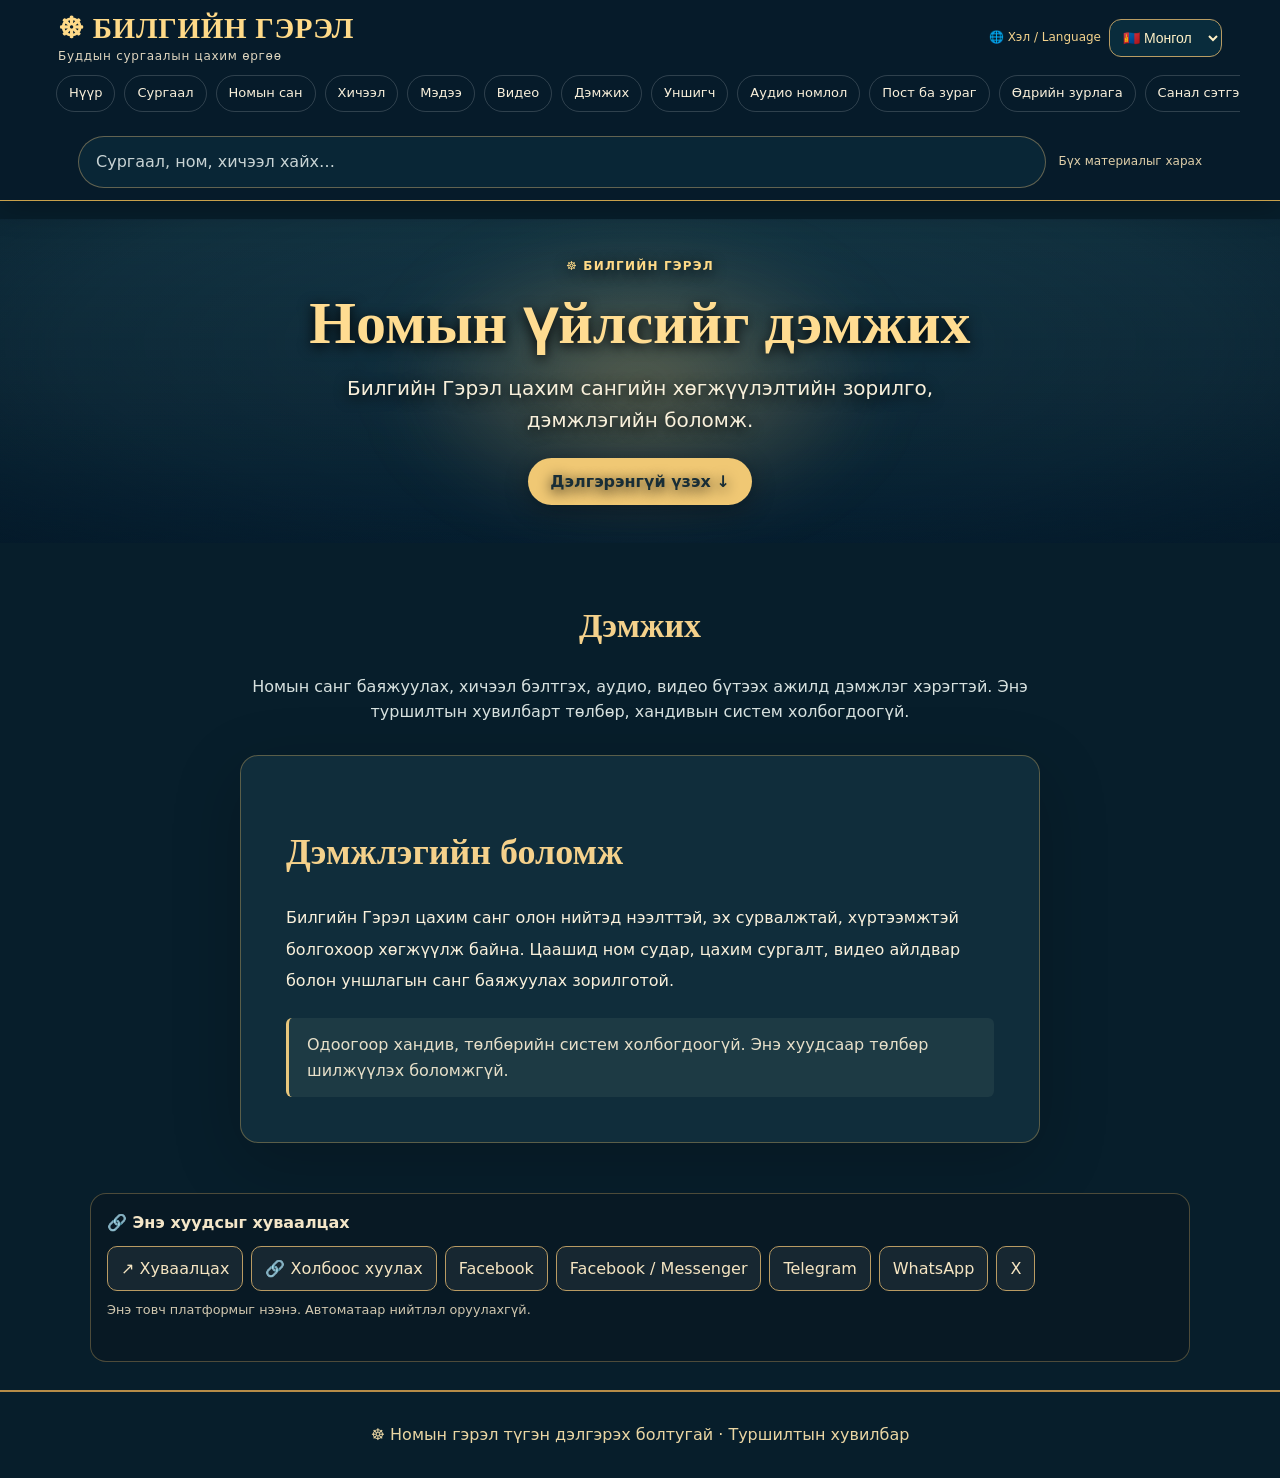
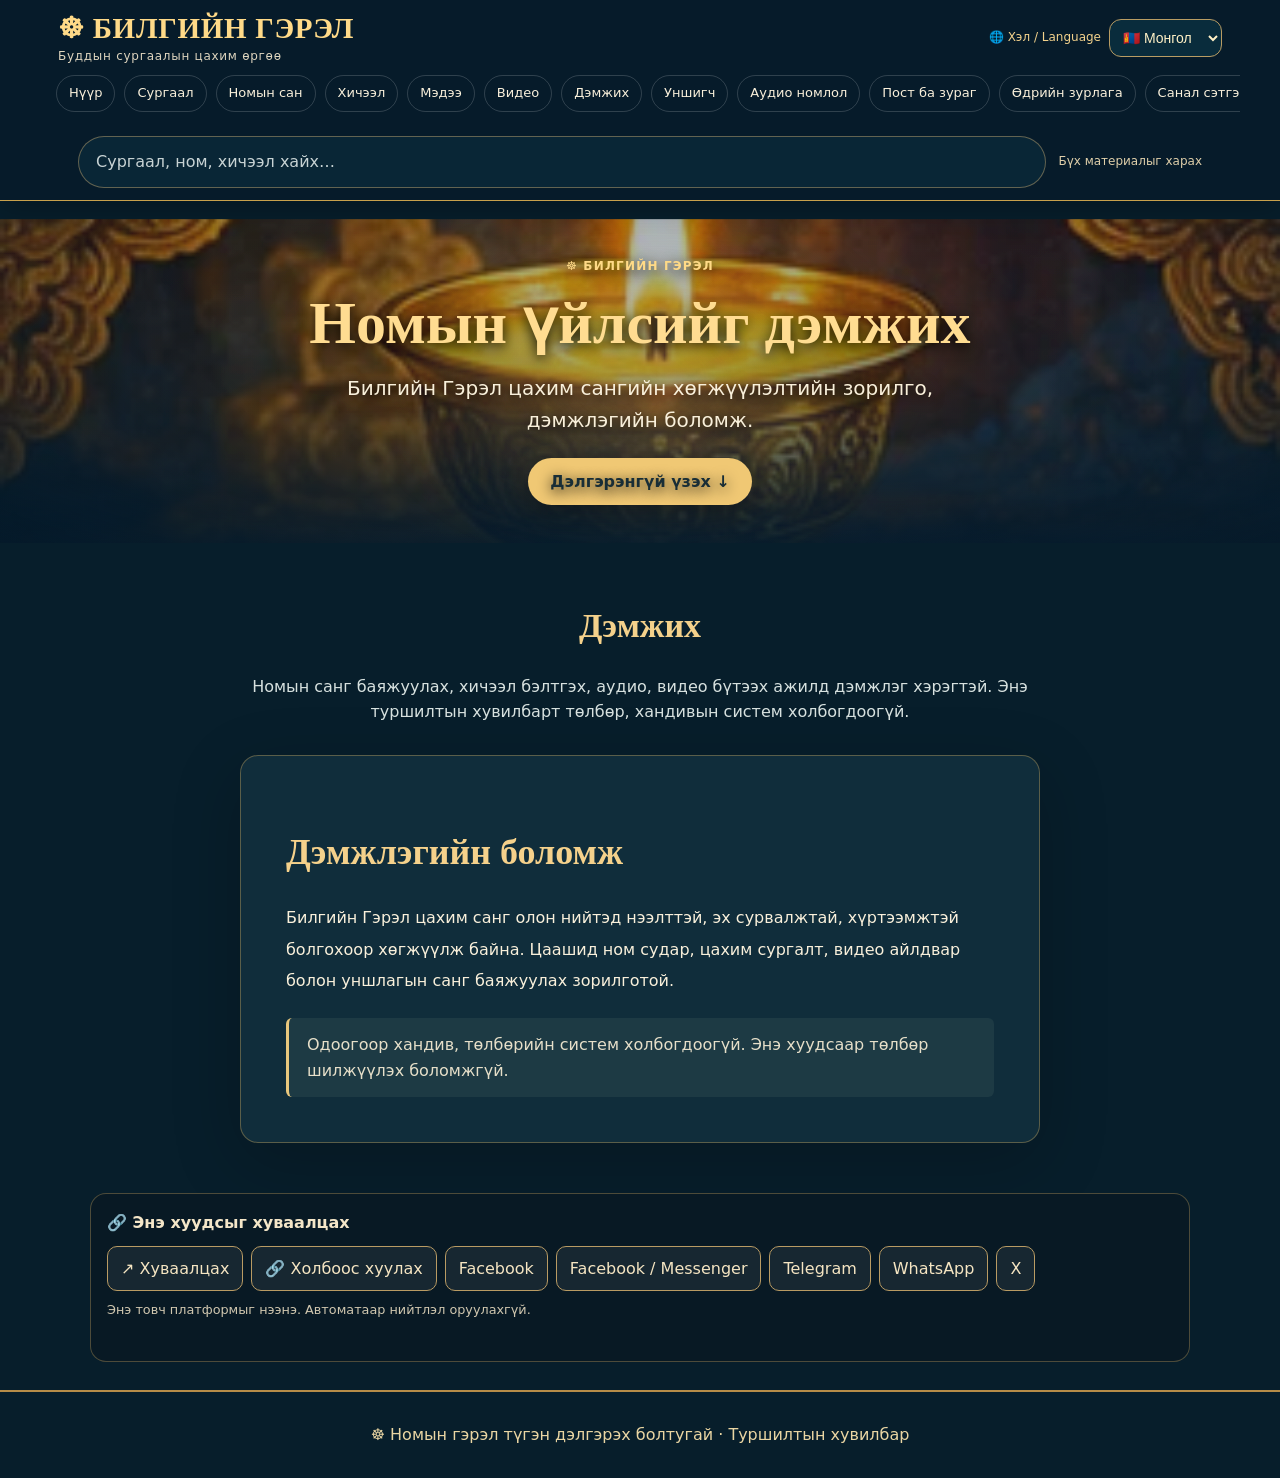
